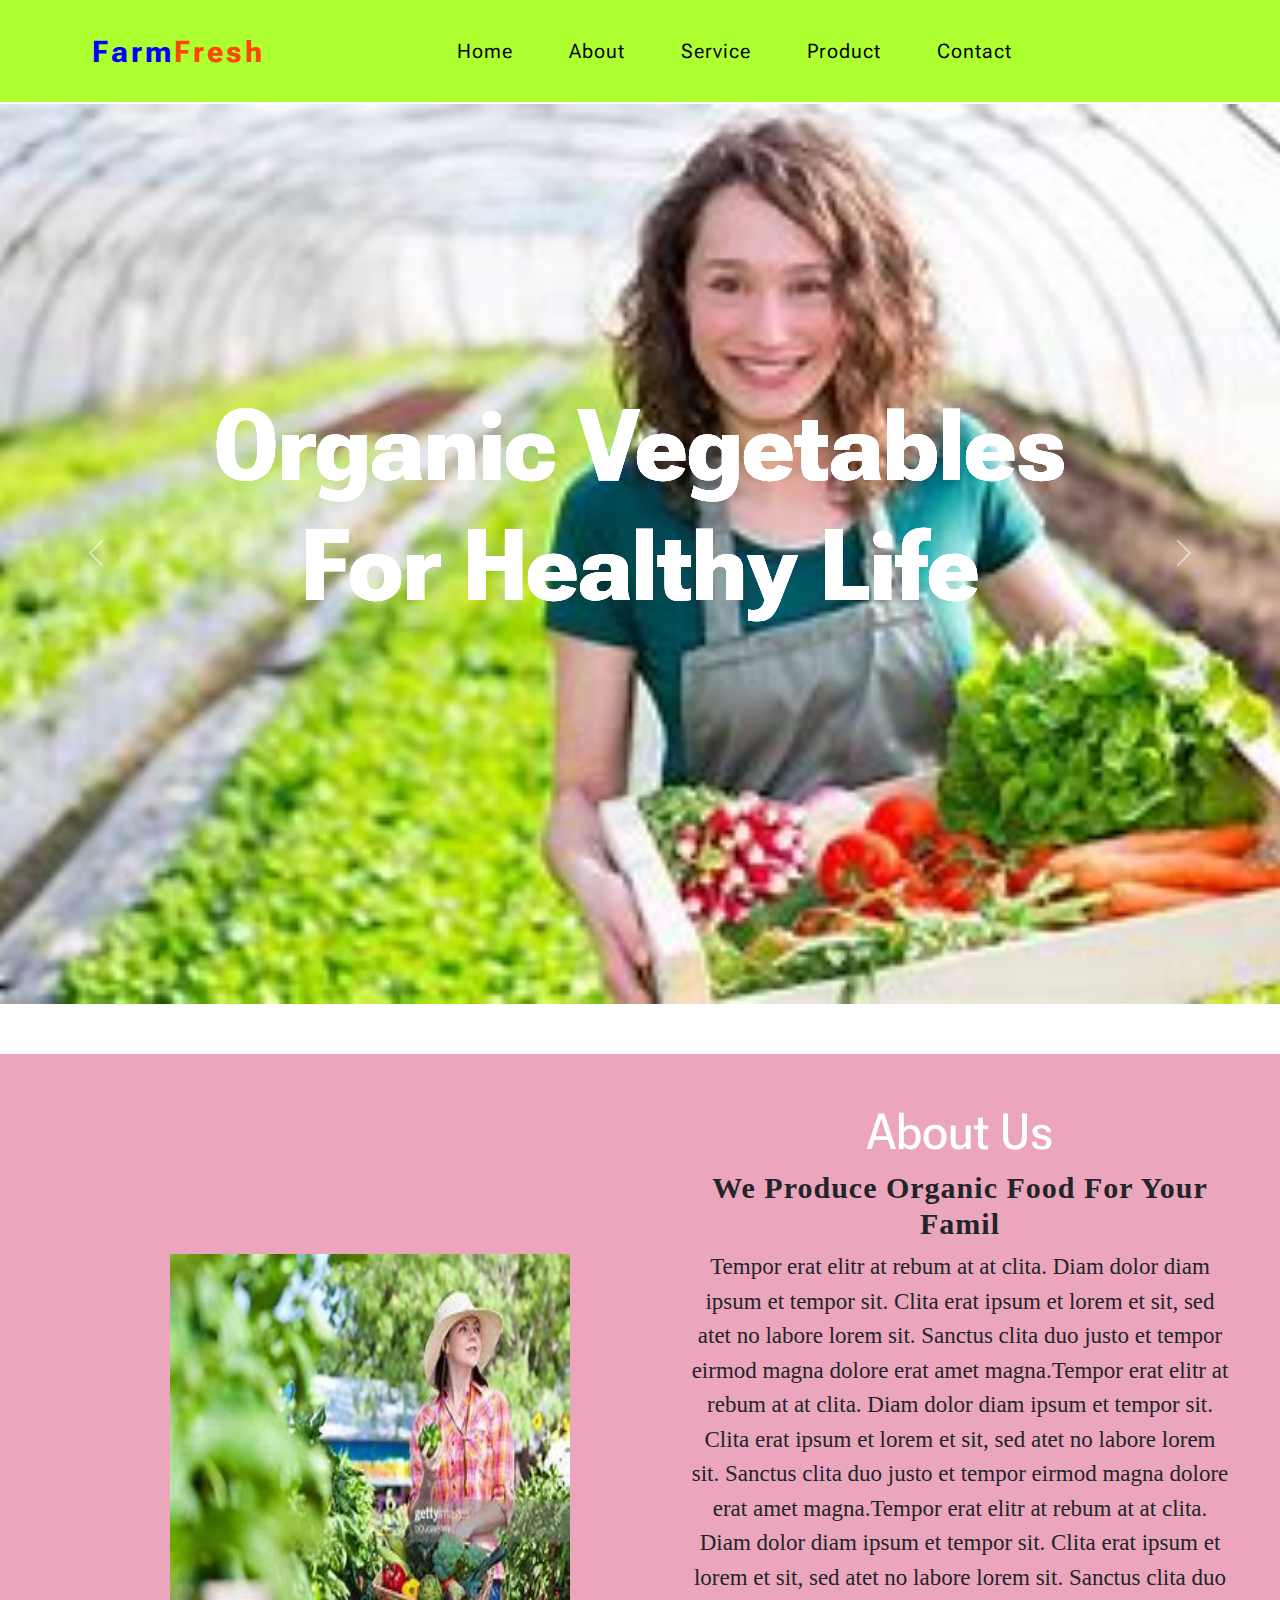
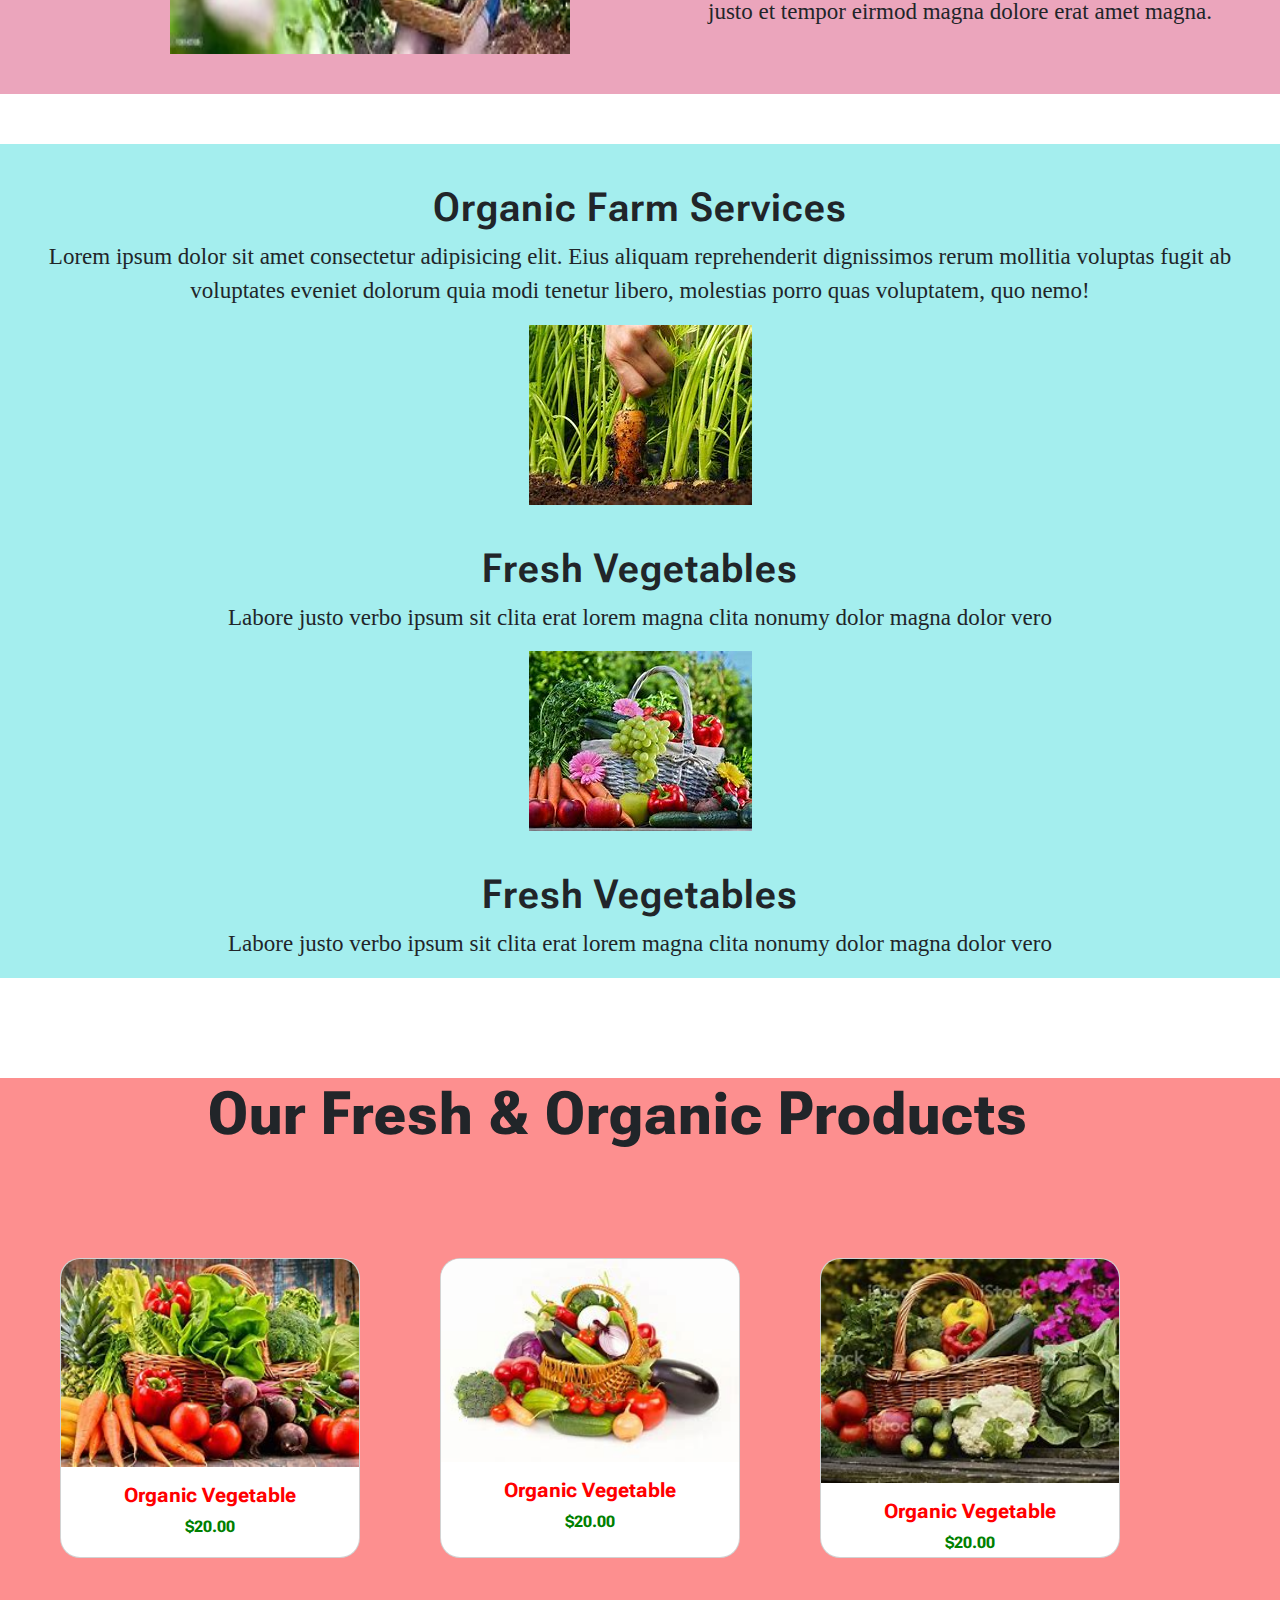
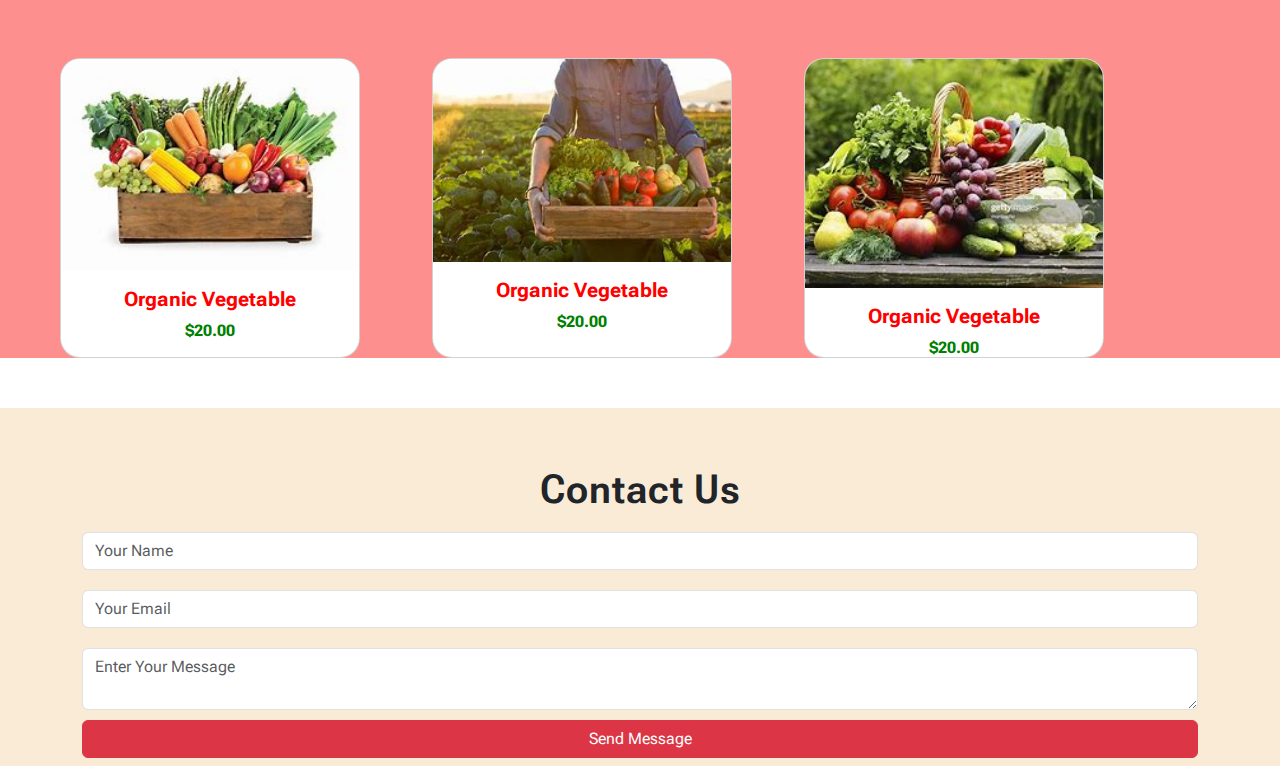
==== Task3/index.html @ c1c2e694 "Add files via upload" ====
<!DOCTYPE html>
<html lang="en">
<head>
    <meta charset="UTF-8">
    <meta name="viewport" content="width=device-width, initial-scale=1.0">
    <link href="https://cdn.jsdelivr.net/npm/bootstrap@5.0.2/dist/css/bootstrap.min.css" rel="stylesheet">
    <link rel="stylesheet" href="style.css">
    <title>Document</title>
</head>
<body>
    <!---Navbar-->
    <nav class="navbar navbar-expand-lg" id="navbar">
  <div class="container-fluid">
    <a class="navbar-brand" href="#">Farm<span class="color">Fresh</span></a>
    <button class="navbar-toggler" type="button" data-bs-toggle="collapse" data-bs-target="#navbarSupportedContent">
      <span class="navbar-toggler-icon"></span>
    </button>
    <div class="collapse navbar-collapse" id="navbarSupportedContent">
      <ul class="navbar-nav mx-auto">
        <li class="nav-item">
          <a class="nav-link active" href="#home">Home</a>
        </li>
        <li class="nav-item">
          <a class="nav-link" href="#about">About</a>
        </li>
        <li class="nav-item">
            <a class="nav-link" href="#service">Service</a>
          </li>
          <li class="nav-item">
            <a class="nav-link" href="#product">Product</a>
          </li>
        <li class="nav-item">
            <a class="nav-link" href="#contact">Contact</a>
          </li>
    </div>
  </div>
</nav>

<!---Carousel-->
<div id="carouselExampleDark" class="carousel slide" data-bs-ride="carousel">
  <div class="carousel-inner">
    <div class="carousel-item carousel-image bg-img-1 active">
     <!-- <img src="images/image 19.jpg" class="d-block w-100" alt="First image"> -->
     <div class="carousel-caption d-none d-md-block">
      <h5>Organic Vegetables</h5>
      <h1>Organic Vegetables For Healthy Life</h1>
    </div>
       </div>
    <div class="carousel-item carousel-image bg-img-2">
      <!--<img src="images/image 6.jpg" class="d-block w-100" alt="Second image"> -->
      <div class="carousel-caption d-none d-md-block">
        <h5>Organic Vegetables</h5>
        <h1>Organic Vegetables For Healthy Life</h1>
      </div>
    </div>
    <div class="carousel-item carousel-image bg-img-3">
     <!-- <img src="images/image 16.jpg" class="d-block w-100" alt="Third image"> -->
     <div class="carousel-caption d-none d-md-block">
    </div>
    </div>
    <div class="carousel-item carousel-image bg-img-4">
      <!-- <img src="images/image 19.jpg" class="d-block w-100" alt="First image"> -->
        </div>
        <div class="carousel-caption d-none d-md-block">
          <h5>Organic Vegetables</h5>
          <h1>Organic Vegetables For Healthy Life</h1>
        </div>
        <div class="carousel-item carousel-image bg-img-5">
          <!-- <img src="images/image 19.jpg" class="d-block w-100" alt="First image"> -->
            </div>
            <div class="carousel-caption d-none d-md-block">
              <h5>Organic Vegetables</h5>
              <h1>Organic Vegetables For Healthy Life</h1>
            </div>
  </div>
  <button class="carousel-control-prev" type="button" data-bs-target="#carouselExampleDark" data-bs-slide="prev">
    <span class="carousel-control-prev-icon" aria-hidden="true"></span>
    <span class="visually-hidden">Previous</span>
  </button>
  <button class="carousel-control-next" type="button" data-bs-target="#carouselExampleDark" data-bs-slide="next">
    <span class="carousel-control-next-icon" aria-hidden="true"></span>
    <span class="visually-hidden">Next</span>
  </button>
</div>

<!--------About-------->

<section id="about">
 <div class="container-fluid">
  <div class="row">
    <div class="col-lg-6 col-md-6 col-12">
      <img src="images/image 18.jpg" class="img-fluid">
</div>
<div class="col-lg-6 col-md-6 col-12 p-lg-5 p-2">
  <h1>About Us</h1>
  <h3>We Produce Organic Food For Your Famil</h3>
  <p>Tempor erat elitr at rebum at at clita. Diam dolor diam ipsum et tempor sit. Clita erat ipsum et lorem et sit, sed atet no labore lorem sit. Sanctus clita duo justo et tempor eirmod magna dolore erat amet magna.Tempor erat elitr at rebum at at clita. Diam dolor diam ipsum et tempor sit. Clita erat ipsum et lorem et sit, sed atet no labore lorem sit. Sanctus clita duo justo et tempor eirmod magna dolore erat amet magna.Tempor erat elitr at rebum at at clita. Diam dolor diam ipsum et tempor sit. Clita erat ipsum et lorem et sit, sed atet no labore lorem sit. Sanctus clita duo justo et tempor eirmod magna dolore erat amet magna.
  </p></div></div></div></section>

<!-------Service-------->
<section id="service">
  <div class="container-fluid">
    <div class="row">
      <div class="col-12">
        <h1>Organic Farm Services</h1>
        <p>Lorem ipsum dolor sit amet consectetur adipisicing elit. Eius aliquam reprehenderit dignissimos rerum mollitia voluptas fugit ab voluptates eveniet dolorum quia modi tenetur libero, molestias porro quas voluptatem, quo nemo!</p>
        <div class="col-12">
          <img src="images/image 13.jpg">
          <h1>Fresh Vegetables</h1>
          <p>Labore justo verbo ipsum sit clita erat lorem magna clita nonumy dolor magna dolor vero</p></div>
          <div class="col-12">
            <img src="images/image 14.jpg">
            <h1>Fresh Vegetables</h1>
            <p>Labore justo verbo ipsum sit clita erat lorem magna clita nonumy dolor magna dolor vero</p></div>
          </div></div></div> </div></section>

          <!------Product----->
          <section id="product">
           <div class="container m-5">
            <h1>Our Fresh & Organic Products</h1>
            <div class="row">
              <div class="col-lg-4 col-md-4 col-12">
                <div class="card">
                  <img src="images/image 1.jpg" class="card-img-top">
                  <div class="card-body">
                    <h5 class="card-title">Organic Vegetable</h5>
                    <p>$20.00</p>
                </div>
                </div></div>
              <div class="col-lg-4 col-md-4 col-12">
                <div class="card">
                  <img src="images/image 11.jpg" class="card-img-top">
                  <div class="card-body">
                    <h5 class="card-title">Organic Vegetable</h5>
                    <p>$20.00</p>
                </div>
                </div></div>
              <div class="col-lg-4 col-md-4 col-12">
                <div class="card">
                  <img src="images/image 12.jpg" class="card-img-top">
                  <div class="card-body">
                    <h5 class="card-title">Organic Vegetable</h5>
                    <p>$20.00</p>
                </div></div></div>
                <div class="row">
                  <div class="col-lg-4 col-md-4 col-12">
                    <div class="card">
                      <img src="images/image 4.jpg" class="card-img-top">
                      <div class="card-body">
                        <h5 class="card-title">Organic Vegetable</h5>
                        <p>$20.00</p>
                    </div>
                    </div></div>
                  <div class="col-lg-4 col-md-4 col-12">
                    <div class="card">
                      <img src="images/image 3.jpg" class="card-img-top">
                      <div class="card-body">
                        <h5 class="card-title">Organic Vegetable</h5>
                        <p>$20.00</p>
                    </div>
                    </div></div>
                  <div class="col-lg-4 col-md-4 col-12">
                    <div class="card">
                      <img src="images/image 9.jpg" class="card-img-top">
                      <div class="card-body">
                        <h5 class="card-title">Organic Vegetable</h5>
                        <p>$20.00</p>
                    </div></div></div>
              </div> </div></section>
                  
                <!-----Contact----->
                <section id="contact">
                  <div class="container">
                    <div class="row">
                      <div class="col-mt-6 my-2">
                        <h1>Contact Us</h1>
                       <form>
                        <input type="text" class="form-control" placeholder="Your Name">
                        <input type="email" class="form-control" placeholder="Your Email">
                        <textarea class="form-control" placeholder="Enter Your Message"></textarea>
                        <button class="btn btn-danger">Send Message</button>


                       
                       </form>

                      </div>
                    </div>
                  </div>

                </section>
              

               






<script src="https://cdn.jsdelivr.net/npm/@popperjs/core@2.9.2/dist/umd/popper.min.js"></script>
<script src="https://cdn.jsdelivr.net/npm/bootstrap@5.0.2/dist/js/bootstrap.min.js"></script>
</body>
</html>
---- Task3/style.css ----
@import url('https://fonts.googleapis.com/css2?family=Alice&family=Cambo&family=Crete+Round:ital@1&family=Dancing+Script:wght@600&family=Outfit:wght@300&family=Playfair+Display:wght@500&family=Roboto+Flex:opsz,wght@8..144,100;8..144,200;8..144,400;8..144,500&family=Vollkorn:ital@1&display=swap');

*{
    font-family: 'Roboto Flex', sans-serif;
    margin:0;
    padding: 0;
    box-sizing: border-box;
}

.bg-img-1{
    background-image: url(images/image\ 19.jpg);
}

.bg-img-2{
    background-image: url(images/image\ 6.jpg);
}

.bg-img-3{
    background-image: url(images/image\ 18.jpg);
}

.bg-img-4{
    background-image: url(images/image\ 17.jpg);
}
 
.bg-img-5{
    background-image: url(images/image\ 5.jpg);
}

.carousel-image{
    margin-top: 2px;
    background-position: center;
    background-size: cover;
    background-repeat: no-repeat;
    height: 100vh;
    width: 100%;
}

#navbar{
    position: sticky;
    top: 0;
    left: 0;
    padding:.5rem 5rem;
    background-color: greenyellow;
    z-index: 50;
   }

.navbar .navbar-brand{
    font-size: 30px;
    font-weight:bolder;
    color: blue;
    letter-spacing: 3px;
    }

    .navbar .color{
        color: orangered;
        font-size: 30px;
    }

   #navbarSupportedContent a{
    color:black;
    font-size: 20px;
    font-weight: 400px;
    letter-spacing: 1px;
   }

   #navbarSupportedContent a:hover{
    color: red;
    background-color: rgb(207, 248, 145);
   }

   #navbarSupportedContent li{
    padding: 20px;
   }

   .navbar-toggler,
   .navbar-toggler-icon{
    color: black;
    background-color: black;
   }

 .carousel-caption h1{
        font-size: 100px;
        min-height: 100vh;
        font-weight: bold;
        display: flex;
        justify-content: center;
        align-items: center;
    }

    

      /***************About*************/
    #about{
        margin-top: 50px;
       background-color:rgb(235, 165, 188);
    }

    #about img{
        margin-top: 200px;
       margin-left: 100px;
       height: 400px;
       width: 400px;


    }

    #about h1{
        font-size: 50px;
        font-weight: 800px;
        color: white;
    }

    #about h3{
        font-size:30px;
        font-weight: 600;
        letter-spacing: 1px;
        font-family: Georgia;
    }

    #about p{
        font-size: 23px;
        font-family: 'Times New Roman';
    }

    /*********Service*********/

    #service{
        margin-top: 50px;
        background-color: rgb(164, 238, 238);
    }

    #service h1{
        margin-top: 40px;
        font-size: 5opx;
        font-weight: 600;
        letter-spacing: 1px;
    }

    #service p{
        font-size:23px ;
        font-family: 'Times New Roman';
    }

    /**********product**********/

    #product{
        margin-top: 50px;
        background-color:rgb(253, 143, 143);
    }

    #product h1{
        margin-top: 100px;
        font-size: 60px;
        font-weight: bold;
        letter-spacing: 1px;
        text-align: center;
        align-items: center;
    }

    .card{
        margin-top: 100px;
        width: 300px;
        height: 300px;
        border-radius: 20px;
        pad: 10px;
        overflow: hidden;
    }

    .card-title{
        text-align: center;
        color: red;
        font-weight: bold;
    }

    .card p{
        text-align: center;
        color: green;
        font-weight: bold;
    }

    .container-fluid{
        text-align: center;
        align-items: center;
        justify-content: center;
    }

    /**********contact************/

    #contact{
        margin-top: 50px;
        background-color: antiquewhite;
    }

    #contact h1{
        margin-top: 50px;
        font-size: 5opx;
        font-weight: 600;
        letter-spacing: 1px;
        text-align: center;
    }

    form{
       display: flex;
       flex-direction: column;
       text-align: center;
    }

    #contact input{
        margin: 10px 0px;
    }

    #contact textarea{
        margin: 10px 0px;
    }
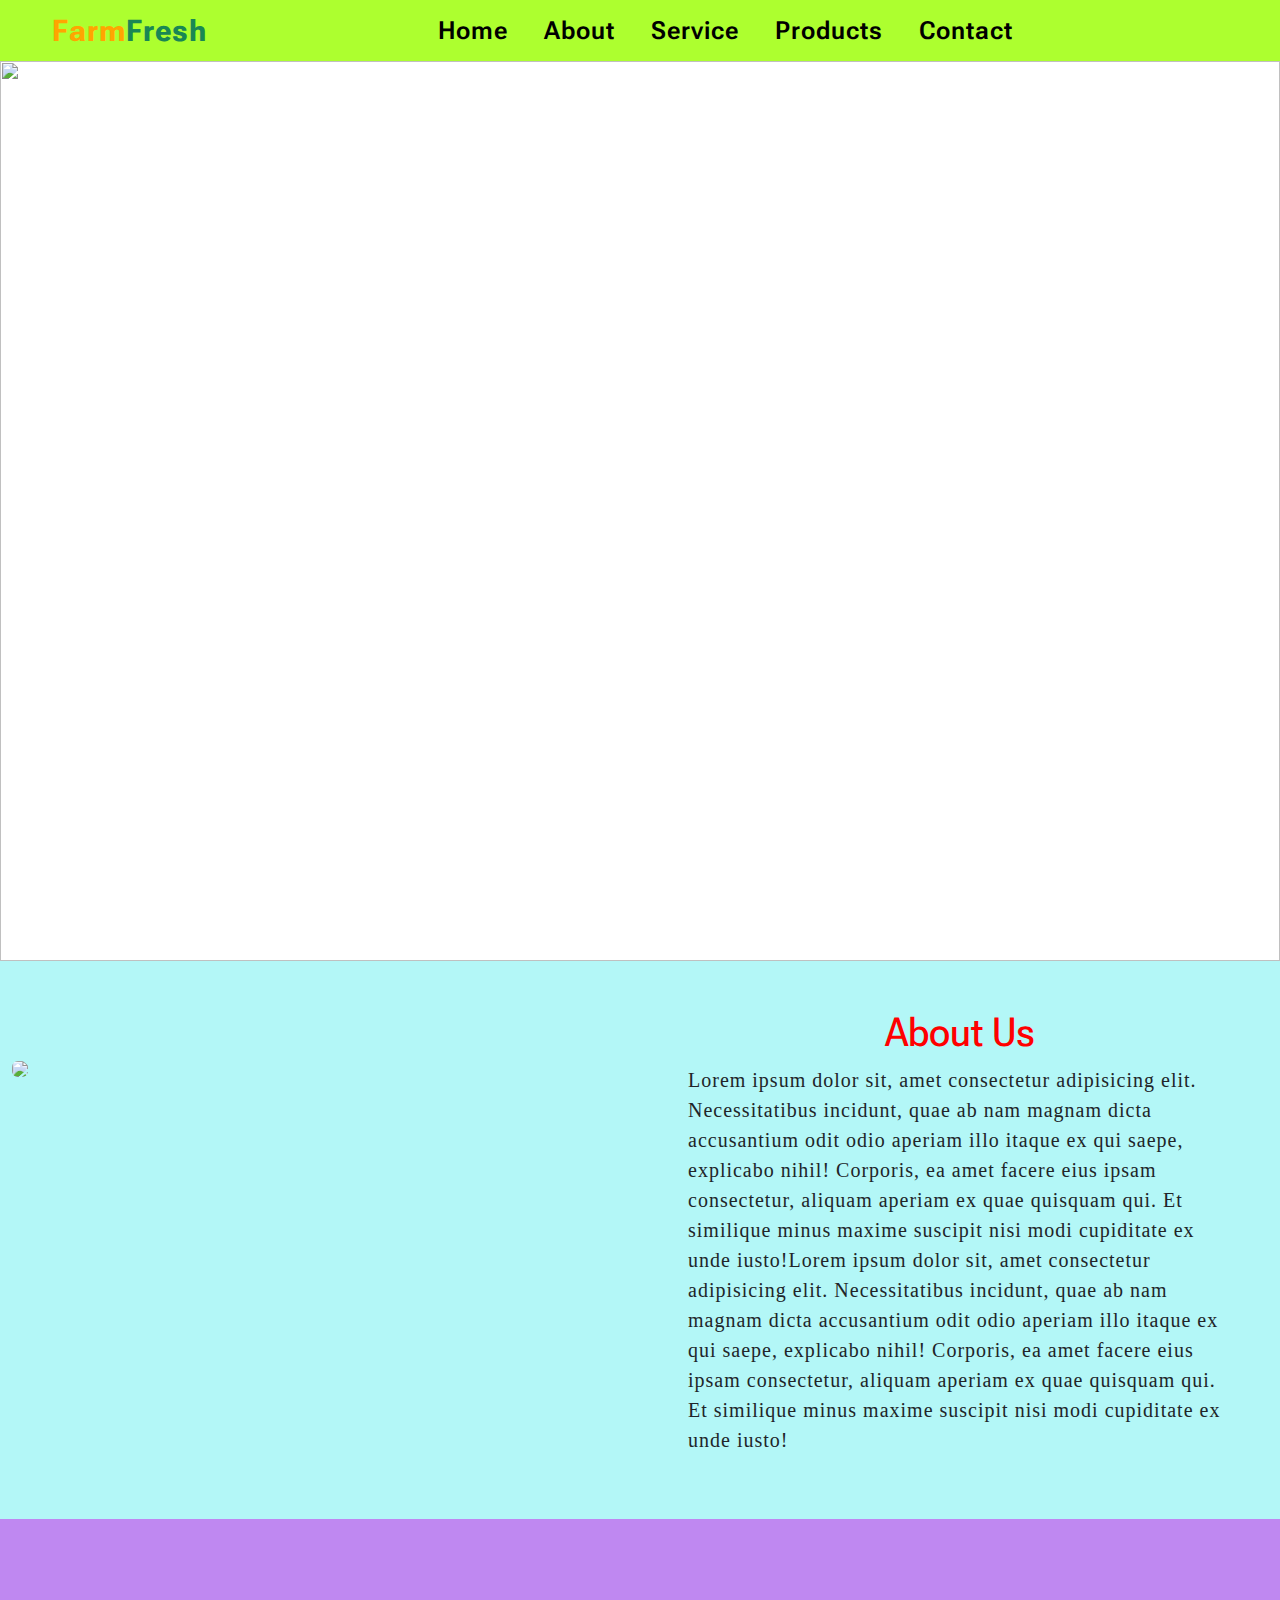
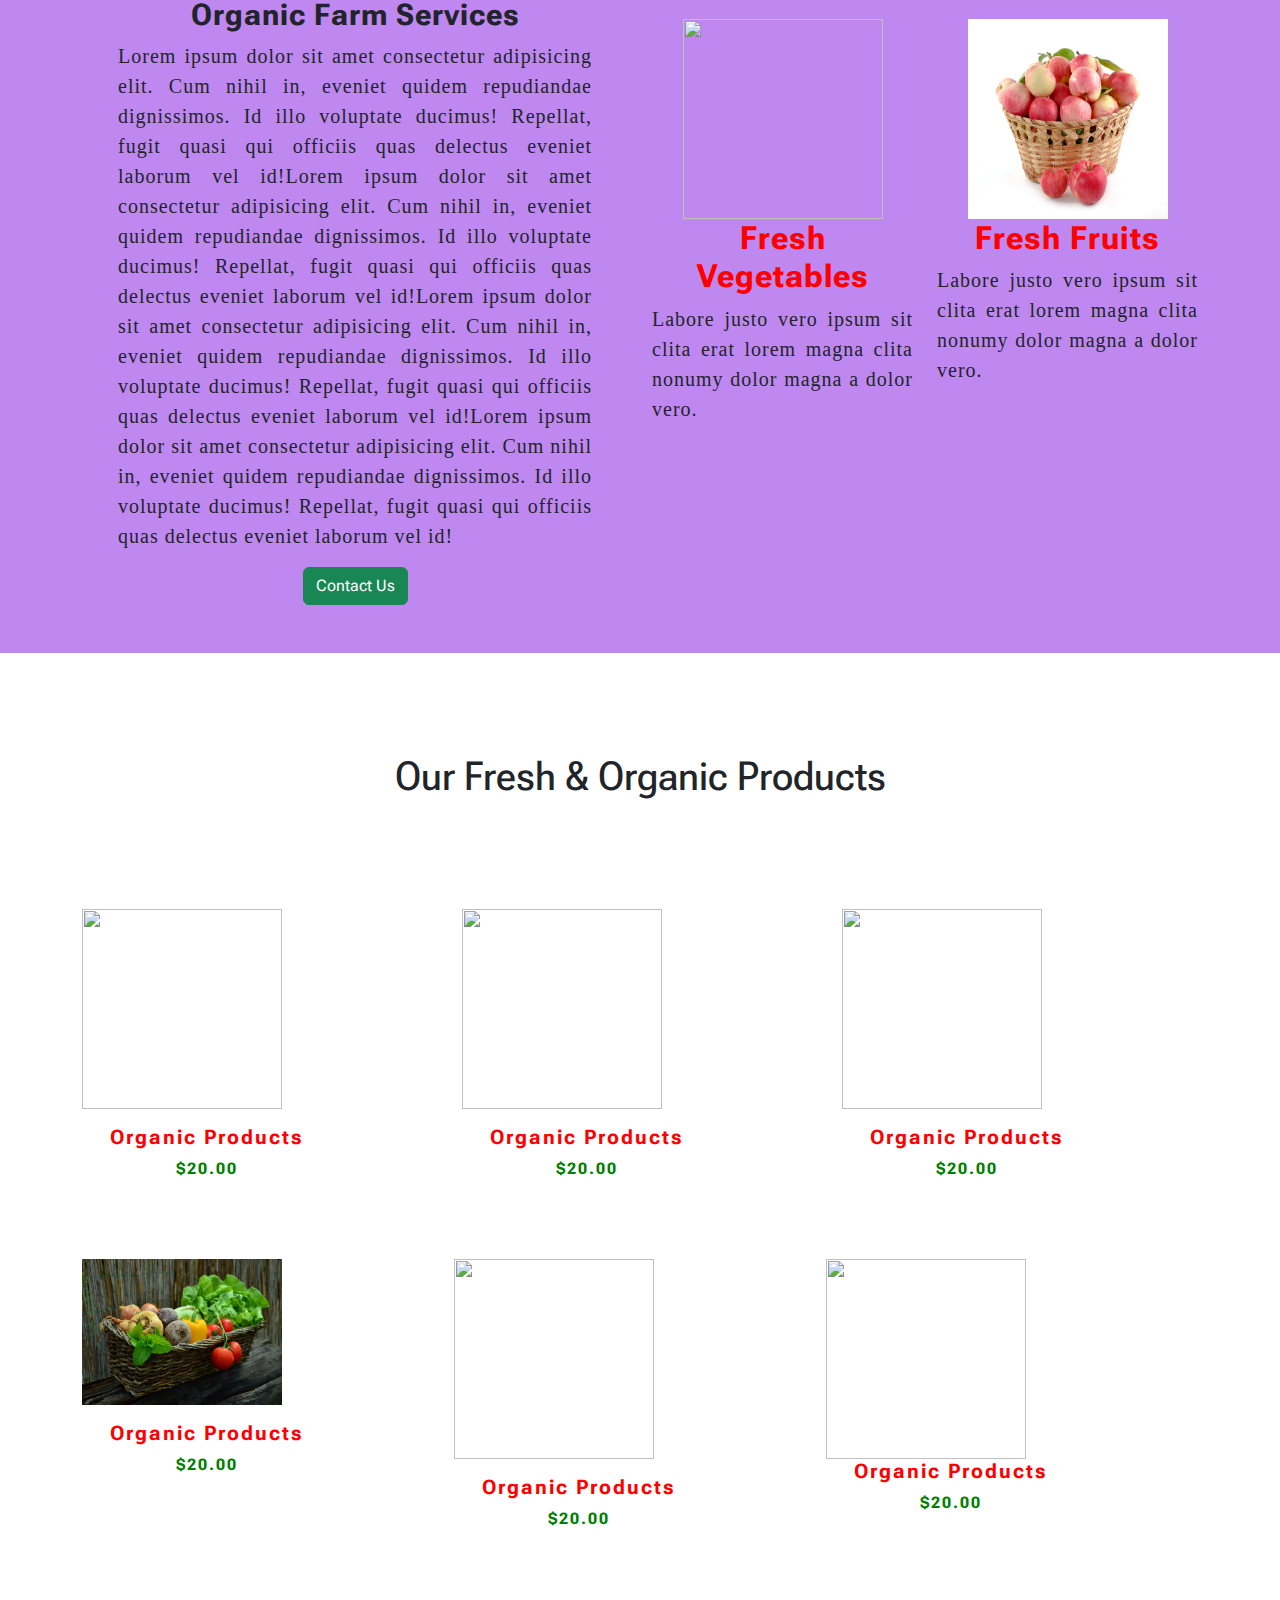
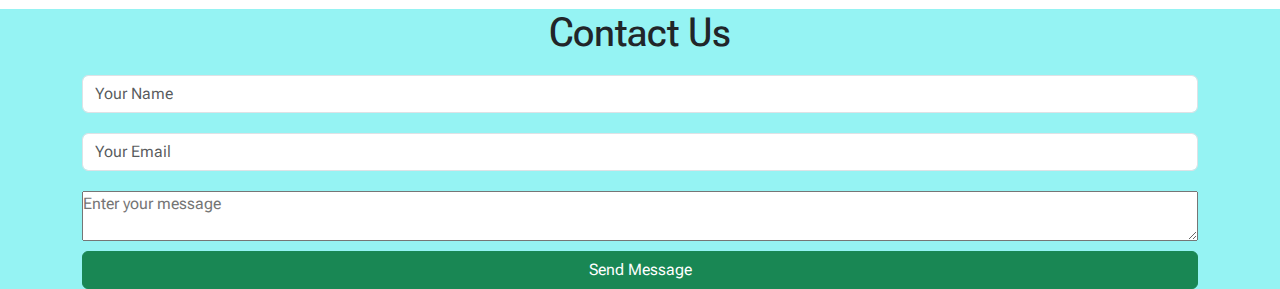
==== commit 9e016e4b: "Add files via upload" ====
--- a/Task3/index.html
+++ b/Task3/index.html
@@ -8,190 +8,219 @@
     <title>Document</title>
 </head>
 <body>
-    <!---Navbar-->
-    <nav class="navbar navbar-expand-lg" id="navbar">
-  <div class="container-fluid">
-    <a class="navbar-brand" href="#">Farm<span class="color">Fresh</span></a>
-    <button class="navbar-toggler" type="button" data-bs-toggle="collapse" data-bs-target="#navbarSupportedContent">
-      <span class="navbar-toggler-icon"></span>
+
+  <!---------------------------Navbar---------------------------------->
+  <nav class="navbar navbar-expand-lg">
+    <div class="container-fluid">
+      <a class="navbar-brand" href="#"><span style="color: orange;">Farm</span><span class="text-success">Fresh</span></a>
+      <button class="navbar-toggler" type="button" data-bs-toggle="collapse" data-bs-target="#navbarSupportedContent">
+        <span class="navbar-toggler-icon"></span>
+      </button>
+      <div class="collapse navbar-collapse" id="navbarSupportedContent">
+        <ul class="navbar-nav mx-auto">
+          <li class="nav-item">
+            <a class="nav-link active" href="#home">Home</a>
+          </li>      
+          <li class="nav-item">
+            <a class="nav-link" href="#about">About</a>
+          </li>   
+          <li class="nav-item">
+            <a class="nav-link" href="#service">Service</a>
+          </li>   
+          <li class="nav-item">
+            <a class="nav-link" href="#product">Products</a>
+          </li>     
+          <li class="nav-item">
+            <a class="nav-link" href="#contact">Contact</a>
+          </li>     
+      </div>
+    </div>
+  </nav>
+
+
+  <!-------------------------Carousel-------------------------->
+  <section id="home">
+  <div id="carouselExampleIndicators" class="carousel slide" data-bs-ride="carousel">
+    <div class="carousel-indicators">
+      <button type="button" data-bs-target="#carouselExampleIndicators" data-bs-slide-to="0" class="active" aria-current="true" aria-label="Slide 1"></button>
+      <button type="button" data-bs-target="#carouselExampleIndicators" data-bs-slide-to="1" aria-label="Slide 2"></button>
+      <button type="button" data-bs-target="#carouselExampleIndicators" data-bs-slide-to="2" aria-label="Slide 3"></button>
+      <button type="button" data-bs-target="#carouselExampleIndicators" data-bs-slide-to="3" aria-label="Slide 4"></button>
+      <button type="button" data-bs-target="#carouselExampleIndicators" data-bs-slide-to="4" aria-label="Slide 5"></button>
+      <button type="button" data-bs-target="#carouselExampleIndicators" data-bs-slide-to="5" aria-label="Slide 6"></button>
+      <button type="button" data-bs-target="#carouselExampleIndicators" data-bs-slide-to="6" aria-label="Slide 1"></button>
+    </div>
+    <div class="carousel-inner">
+      <div class="carousel-item active">
+        <img src="images/image1.jpg" class="d-block w-100">
+        <div class="carousel-caption d-none d-md-block">
+          <h1>Organic Vegetables For Healthy Life</h1>
+        </div>
+      </div>
+      <div class="carousel-item">
+        <img src="images/image2.jpg" class="d-block w-100">
+        <div class="carousel-caption d-none d-md-block">
+          <h1>Organic Vegetables For Healthy Life</h1>
+        </div>
+      </div>
+      <div class="carousel-item">
+        <img src="images/image3.jpg" class="d-block w-100">
+        <div class="carousel-caption d-none d-md-block">
+          <h1>Organic Vegetables For Healthy Life</h1>
+        </div>
+      </div>
+      <div class="carousel-item">
+        <img src="images/image4.jpg" class="d-block w-100">
+        <div class="carousel-caption d-none d-md-block">
+          <h1>Organic Vegetables For Healthy Life</h1>
+        </div>
+      </div>
+      <div class="carousel-item">
+        <img src="images/image5.jpg" class="d-block w-100">
+        <div class="carousel-caption d-none d-md-block">
+          <h1>Organic Vegetables For Healthy Life</h1>
+        </div>
+      </div>
+      <div class="carousel-item">
+        <img src="images/image6.jpg" class="d-block w-100">
+        <div class="carousel-caption d-none d-md-block">
+          <h1>Organic Vegetables For Healthy Life</h1>
+        </div>
+      </div>
+    </div>
+    <button class="carousel-control-prev" type="button" data-bs-target="#carouselExampleIndicators" data-bs-slide="prev">
+      <span class="carousel-control-prev-icon" aria-hidden="true"></span>
+      <span class="visually-hidden">Previous</span>
     </button>
-    <div class="collapse navbar-collapse" id="navbarSupportedContent">
-      <ul class="navbar-nav mx-auto">
-        <li class="nav-item">
-          <a class="nav-link active" href="#home">Home</a>
-        </li>
-        <li class="nav-item">
-          <a class="nav-link" href="#about">About</a>
-        </li>
-        <li class="nav-item">
-            <a class="nav-link" href="#service">Service</a>
-          </li>
-          <li class="nav-item">
-            <a class="nav-link" href="#product">Product</a>
-          </li>
-        <li class="nav-item">
-            <a class="nav-link" href="#contact">Contact</a>
-          </li>
-    </div>
-  </div>
-</nav>
-
-<!---Carousel-->
-<div id="carouselExampleDark" class="carousel slide" data-bs-ride="carousel">
-  <div class="carousel-inner">
-    <div class="carousel-item carousel-image bg-img-1 active">
-     <!-- <img src="images/image 19.jpg" class="d-block w-100" alt="First image"> -->
-     <div class="carousel-caption d-none d-md-block">
-      <h5>Organic Vegetables</h5>
-      <h1>Organic Vegetables For Healthy Life</h1>
-    </div>
-       </div>
-    <div class="carousel-item carousel-image bg-img-2">
-      <!--<img src="images/image 6.jpg" class="d-block w-100" alt="Second image"> -->
-      <div class="carousel-caption d-none d-md-block">
-        <h5>Organic Vegetables</h5>
-        <h1>Organic Vegetables For Healthy Life</h1>
-      </div>
-    </div>
-    <div class="carousel-item carousel-image bg-img-3">
-     <!-- <img src="images/image 16.jpg" class="d-block w-100" alt="Third image"> -->
-     <div class="carousel-caption d-none d-md-block">
-    </div>
-    </div>
-    <div class="carousel-item carousel-image bg-img-4">
-      <!-- <img src="images/image 19.jpg" class="d-block w-100" alt="First image"> -->
-        </div>
-        <div class="carousel-caption d-none d-md-block">
-          <h5>Organic Vegetables</h5>
-          <h1>Organic Vegetables For Healthy Life</h1>
-        </div>
-        <div class="carousel-item carousel-image bg-img-5">
-          <!-- <img src="images/image 19.jpg" class="d-block w-100" alt="First image"> -->
-            </div>
-            <div class="carousel-caption d-none d-md-block">
-              <h5>Organic Vegetables</h5>
-              <h1>Organic Vegetables For Healthy Life</h1>
-            </div>
-  </div>
-  <button class="carousel-control-prev" type="button" data-bs-target="#carouselExampleDark" data-bs-slide="prev">
-    <span class="carousel-control-prev-icon" aria-hidden="true"></span>
-    <span class="visually-hidden">Previous</span>
-  </button>
-  <button class="carousel-control-next" type="button" data-bs-target="#carouselExampleDark" data-bs-slide="next">
-    <span class="carousel-control-next-icon" aria-hidden="true"></span>
-    <span class="visually-hidden">Next</span>
-  </button>
-</div>
-
-<!--------About-------->
-
-<section id="about">
- <div class="container-fluid">
-  <div class="row">
-    <div class="col-lg-6 col-md-6 col-12">
-      <img src="images/image 18.jpg" class="img-fluid">
-</div>
-<div class="col-lg-6 col-md-6 col-12 p-lg-5 p-2">
-  <h1>About Us</h1>
-  <h3>We Produce Organic Food For Your Famil</h3>
-  <p>Tempor erat elitr at rebum at at clita. Diam dolor diam ipsum et tempor sit. Clita erat ipsum et lorem et sit, sed atet no labore lorem sit. Sanctus clita duo justo et tempor eirmod magna dolore erat amet magna.Tempor erat elitr at rebum at at clita. Diam dolor diam ipsum et tempor sit. Clita erat ipsum et lorem et sit, sed atet no labore lorem sit. Sanctus clita duo justo et tempor eirmod magna dolore erat amet magna.Tempor erat elitr at rebum at at clita. Diam dolor diam ipsum et tempor sit. Clita erat ipsum et lorem et sit, sed atet no labore lorem sit. Sanctus clita duo justo et tempor eirmod magna dolore erat amet magna.
-  </p></div></div></div></section>
-
-<!-------Service-------->
-<section id="service">
-  <div class="container-fluid">
-    <div class="row">
-      <div class="col-12">
+    <button class="carousel-control-next" type="button" data-bs-target="#carouselExampleIndicators" data-bs-slide="next">
+      <span class="carousel-control-next-icon" aria-hidden="true"></span>
+      <span class="visually-hidden">Next</span>
+    </button>
+  </div></section>
+
+
+  <!---------------------About--------------------->
+
+  <section id="about">
+    <div class="container-fluid">
+      <div class="row">
+        <div class="col-lg-6 col-md-6 col-12">
+          <img src="images/image6.jpg" class="img-fluid rounded">
+        </div>
+          <div class="col-lg-6 col-lg-6 col-12 p-lg-5 p-2">
+          <h1>About Us</h1>
+          <p>Lorem ipsum dolor sit, amet consectetur adipisicing elit. Necessitatibus incidunt, quae ab nam magnam dicta accusantium odit odio aperiam illo itaque ex qui saepe, explicabo nihil! Corporis, ea amet facere eius ipsam consectetur, aliquam aperiam ex quae quisquam qui. Et similique minus maxime suscipit nisi modi cupiditate ex unde iusto!Lorem ipsum dolor sit, amet consectetur adipisicing elit. Necessitatibus incidunt, quae ab nam magnam dicta accusantium odit odio aperiam illo itaque ex qui saepe, explicabo nihil! Corporis, ea amet facere eius ipsam consectetur, aliquam aperiam ex quae quisquam qui. Et similique minus maxime suscipit nisi modi cupiditate ex unde iusto!</p>
+        </div>
+      </div>
+    </div>
+  </section>
+
+  <!---------------------Service-------------------------->
+  <section id="service">
+    <div class="container">
+      <div class="row">
+      <div class="col-lg-6 col-md-6 col-12 p-lg-5 p-2">
         <h1>Organic Farm Services</h1>
-        <p>Lorem ipsum dolor sit amet consectetur adipisicing elit. Eius aliquam reprehenderit dignissimos rerum mollitia voluptas fugit ab voluptates eveniet dolorum quia modi tenetur libero, molestias porro quas voluptatem, quo nemo!</p>
-        <div class="col-12">
-          <img src="images/image 13.jpg">
-          <h1>Fresh Vegetables</h1>
-          <p>Labore justo verbo ipsum sit clita erat lorem magna clita nonumy dolor magna dolor vero</p></div>
-          <div class="col-12">
-            <img src="images/image 14.jpg">
-            <h1>Fresh Vegetables</h1>
-            <p>Labore justo verbo ipsum sit clita erat lorem magna clita nonumy dolor magna dolor vero</p></div>
-          </div></div></div> </div></section>
-
-          <!------Product----->
-          <section id="product">
-           <div class="container m-5">
-            <h1>Our Fresh & Organic Products</h1>
+        <p>Lorem ipsum dolor sit amet consectetur adipisicing elit. Cum nihil in, eveniet quidem repudiandae dignissimos. Id illo voluptate ducimus! Repellat, fugit quasi qui officiis quas delectus eveniet laborum vel id!Lorem ipsum dolor sit amet consectetur adipisicing elit. Cum nihil in, eveniet quidem repudiandae dignissimos. Id illo voluptate ducimus! Repellat, fugit quasi qui officiis quas delectus eveniet laborum vel id!Lorem ipsum dolor sit amet consectetur adipisicing elit. Cum nihil in, eveniet quidem repudiandae dignissimos. Id illo voluptate ducimus! Repellat, fugit quasi qui officiis quas delectus eveniet laborum vel id!Lorem ipsum dolor sit amet consectetur adipisicing elit. Cum nihil in, eveniet quidem repudiandae dignissimos. Id illo voluptate ducimus! Repellat, fugit quasi qui officiis quas delectus eveniet laborum vel id!</p>
+        <button type="button" class="btn btn-success">Contact Us</button></div>
+        <br><br>
+      <div class="col-lg-3 col-md-3 col-6">
+        <img src="images/image15.jpg">
+        <h2>Fresh Vegetables</h2>
+        <p>Labore justo vero ipsum sit clita erat lorem magna clita nonumy dolor magna a dolor vero.</p></div>
+        <div class="col-lg-3 col-md-3 col-6">
+          <img src="images/image20.jpg">
+          <h2>Fresh Fruits</h2>
+          <p>Labore justo vero ipsum sit clita erat lorem magna clita nonumy dolor magna a dolor vero.</p></div>
+        </div> </div></section>
+
+        <!-------------------Product------------------->
+        <section id="product">
+          <div class="container">
+            <h1 style="margin-top: 100px;">Our Fresh & Organic Products</h1>
             <div class="row">
               <div class="col-lg-4 col-md-4 col-12">
                 <div class="card">
-                  <img src="images/image 1.jpg" class="card-img-top">
+                  <img src="images/image8.jpg">
                   <div class="card-body">
-                    <h5 class="card-title">Organic Vegetable</h5>
+                    <h5>Organic Products</h5>
                     <p>$20.00</p>
+                  </div>
                 </div>
-                </div></div>
-              <div class="col-lg-4 col-md-4 col-12">
-                <div class="card">
-                  <img src="images/image 11.jpg" class="card-img-top">
-                  <div class="card-body">
-                    <h5 class="card-title">Organic Vegetable</h5>
-                    <p>$20.00</p>
                 </div>
-                </div></div>
-              <div class="col-lg-4 col-md-4 col-12">
-                <div class="card">
-                  <img src="images/image 12.jpg" class="card-img-top">
-                  <div class="card-body">
-                    <h5 class="card-title">Organic Vegetable</h5>
-                    <p>$20.00</p>
-                </div></div></div>
-                <div class="row">
+                <div class="col-lg-4 col-md-4 col-12">
+                  <div class="card">
+                    <img src="images/image9.jpg">
+                    <div class="card-body">
+                      <h5>Organic Products</h5>
+                      <p>$20.00</p>
+                    </div>
+                  </div>
+                  </div>
                   <div class="col-lg-4 col-md-4 col-12">
                     <div class="card">
-                      <img src="images/image 4.jpg" class="card-img-top">
+                      <img src="images/image11.jpg">
                       <div class="card-body">
-                        <h5 class="card-title">Organic Vegetable</h5>
+                        <h5>Organic Products</h5>
                         <p>$20.00</p>
-                    </div>
-                    </div></div>
-                  <div class="col-lg-4 col-md-4 col-12">
-                    <div class="card">
-                      <img src="images/image 3.jpg" class="card-img-top">
-                      <div class="card-body">
-                        <h5 class="card-title">Organic Vegetable</h5>
-                        <p>$20.00</p>
-                    </div>
-                    </div></div>
-                  <div class="col-lg-4 col-md-4 col-12">
-                    <div class="card">
-                      <img src="images/image 9.jpg" class="card-img-top">
-                      <div class="card-body">
-                        <h5 class="card-title">Organic Vegetable</h5>
-                        <p>$20.00</p>
-                    </div></div></div>
-              </div> </div></section>
-                  
-                <!-----Contact----->
-                <section id="contact">
-                  <div class="container">
-                    <div class="row">
-                      <div class="col-mt-6 my-2">
-                        <h1>Contact Us</h1>
-                       <form>
-                        <input type="text" class="form-control" placeholder="Your Name">
-                        <input type="email" class="form-control" placeholder="Your Email">
-                        <textarea class="form-control" placeholder="Enter Your Message"></textarea>
-                        <button class="btn btn-danger">Send Message</button>
-
-
-                       
-                       </form>
-
                       </div>
                     </div>
-                  </div>
-
-                </section>
-              
-
-               
+                    </div>
+                    <div class="row">
+                      <div class="col-lg-4 col-md-4 col-12">
+                        <div class="card">
+                          <img src="images/image16.jpg">
+                          <div class="card-body">
+                            <h5>Organic Products</h5>
+                            <p>$20.00</p>
+                          </div>
+                        </div>
+                        </div>
+                        <div class="col-lg-4 col-md-4 col-12">
+                          <div class="card">
+                            <img src="images/image17.jpg">
+                            <div class="card-body">
+                              <h5>Organic Products</h5>
+                              <p>$20.00</p>
+                            </div>
+                          </div>
+                          </div>
+                          <div class="col-lg-4 col-md-4 col-12">
+                            <div class="card">
+                              <img src="images/image21.jpg">
+                              <div>
+                                <h5>Organic Products</h5>
+                                <p>$20.00</p>
+                              </div></div></div></div>
+                             </div></div></section>
+
+  <!-----------------------Contact--------------------------->
+
+  <section id="contact">
+    <div class="container">
+      <div class="row">
+        <div class="col-lg-12 col-md-12 col-6">
+          <h1>Contact Us</h1>
+          <form>
+            <input type="text" class="form-control" placeholder="Your Name">
+            <input type="email" class="form-control" placeholder="Your Email">
+            <textarea placeholder="Enter your message"></textarea>
+            <button type="button" class="btn btn-success">Send Message</button>
+          </form>
+
+        </div>
+      </div>
+
+    </div>
+
+  </section>
+
+
+   
+
+
+
+
 
 
 
--- a/Task3/style.css
+++ b/Task3/style.css
@@ -7,211 +7,173 @@
     box-sizing: border-box;
 }
 
-.bg-img-1{
-    background-image: url(images/image\ 19.jpg);
-}
+/*********************Navbar************************/
 
-.bg-img-2{
-    background-image: url(images/image\ 6.jpg);
-}
-
-.bg-img-3{
-    background-image: url(images/image\ 18.jpg);
-}
-
-.bg-img-4{
-    background-image: url(images/image\ 17.jpg);
-}
- 
-.bg-img-5{
-    background-image: url(images/image\ 5.jpg);
-}
-
-.carousel-image{
-    margin-top: 2px;
-    background-position: center;
-    background-size: cover;
-    background-repeat: no-repeat;
-    height: 100vh;
-    width: 100%;
-}
-
-#navbar{
+.navbar{
     position: sticky;
     top: 0;
     left: 0;
-    padding:.5rem 5rem;
     background-color: greenyellow;
-    z-index: 50;
-   }
+    padding: 3px 40px;
+    z-index: 100;
+}
 
 .navbar .navbar-brand{
     font-size: 30px;
-    font-weight:bolder;
+    font-weight: bolder;
+    letter-spacing: 1px;
+}
+
+#navbarSupportedContent{
+    font-size: 25px;
+    font-weight: 600;
+    letter-spacing: 1px;
+    font-family: georgia;
+}
+
+#navbarSupportedContent li{
+    padding:0px 10px;
+}
+
+#navbarSupportedContent li:hover{
+    border-bottom: 3px solid red;
+}
+
+#navbarSupportedContent a{
+    color: black;
+}
+
+#navbarSupportedContent a:hover{
     color: blue;
-    letter-spacing: 3px;
+}
+
+.navbar-toggler-icon{
+    background-color: black;
+}
+
+/**********************Carousel***************************/
+
+.carousel-item img{
+    width: 100%;
+    height: 100vh;
+}
+
+
+.carousel-caption h1{
+    font-size: 130px;
+    margin-top: 90px;
+    color: white;
     }
 
-    .navbar .color{
-        color: orangered;
-        font-size: 30px;
+    /************************About Us***************************/
+
+    #about{
+        background-color: rgb(179, 247, 247);
     }
 
-   #navbarSupportedContent a{
-    color:black;
-    font-size: 20px;
-    font-weight: 400px;
-    letter-spacing: 1px;
-   }
 
-   #navbarSupportedContent a:hover{
-    color: red;
-    background-color: rgb(207, 248, 145);
-   }
+    #about img{
+       margin-top: 100px;
+    }
 
-   #navbarSupportedContent li{
-    padding: 20px;
-   }
 
-   .navbar-toggler,
-   .navbar-toggler-icon{
-    color: black;
-    background-color: black;
-   }
+    #about h1{
+       
+        text-align: center;
+        color: red;
+    }
 
- .carousel-caption h1{
-        font-size: 100px;
-        min-height: 100vh;
-        font-weight: bold;
-        display: flex;
-        justify-content: center;
+    #about p{
+        font-family: 'Times New Roman';
+        font-size: 20px;
+        letter-spacing: 1px;
+    }
+
+    /******************Service******************/
+
+    #service{
+        background-color: rgb(191, 136, 241);
+    }
+
+    #service img{
+        margin-top: 100px;
+        height: 200px;
+        width: 200px;
         align-items: center;
     }
 
-    
+    #service h1{
+        margin-top: 30px;
+        font-size: 30px;
+        letter-spacing: 1px;
+    font-weight: bold;  
+  }
 
-      /***************About*************/
-    #about{
-        margin-top: 50px;
-       background-color:rgb(235, 165, 188);
-    }
+  #service p{
+    text-align: justify;
+    font-family: 'Times New Roman';
+    letter-spacing: 1px;
+    font-size: 20px;
+  }
 
-    #about img{
-        margin-top: 200px;
-       margin-left: 100px;
-       height: 400px;
-       width: 400px;
+  #service h2{
+    letter-spacing: 1px;
+    font-weight: bold;
+    color: red;
+  }
 
+/*******************Product***********************/
 
-    }
+  #product img{
+    width: 200px;
+    height: 200px;
+  }
 
-    #about h1{
-        font-size: 50px;
-        font-weight: 800px;
-        color: white;
-    }
+  .card{
+    margin-top: 100px;
+    width: 250px;
+    height: 250px;
+    border: none;
+  }
 
-    #about h3{
-        font-size:30px;
-        font-weight: 600;
-        letter-spacing: 1px;
-        font-family: Georgia;
-    }
+  .card h5{
+    text-align: center;
+    color: red;
+    letter-spacing: 2px;
+    font-weight: bold;
+  }
 
-    #about p{
-        font-size: 23px;
-        font-family: 'Times New Roman';
-    }
+  .card p{
+    text-align: center;
+    color: green;
+    letter-spacing: 2px;
+    font-weight: bold;
+  }
 
-    /*********Service*********/
+  /**********************Contact************************/
 
-    #service{
-        margin-top: 50px;
-        background-color: rgb(164, 238, 238);
-    }
+  #contact{
+    margin-top: 100px;
+    background-color: rgb(149, 243, 243);
+  }
 
-    #service h1{
-        margin-top: 40px;
-        font-size: 5opx;
-        font-weight: 600;
-        letter-spacing: 1px;
-    }
+  .container{
+    text-align: center;
+  }
 
-    #service p{
-        font-size:23px ;
-        font-family: 'Times New Roman';
-    }
+  #contact h1{
+    text-align: center;
+  }
 
-    /**********product**********/
+  form{
+    display: flex;
+    flex-direction: column;
+  }
 
-    #product{
-        margin-top: 50px;
-        background-color:rgb(253, 143, 143);
-    }
+  #contact input{
+    margin: 10px 0px;
+  }
 
-    #product h1{
-        margin-top: 100px;
-        font-size: 60px;
-        font-weight: bold;
-        letter-spacing: 1px;
-        text-align: center;
-        align-items: center;
-    }
-
-    .card{
-        margin-top: 100px;
-        width: 300px;
-        height: 300px;
-        border-radius: 20px;
-        pad: 10px;
-        overflow: hidden;
-    }
-
-    .card-title{
-        text-align: center;
-        color: red;
-        font-weight: bold;
-    }
-
-    .card p{
-        text-align: center;
-        color: green;
-        font-weight: bold;
-    }
-
-    .container-fluid{
-        text-align: center;
-        align-items: center;
-        justify-content: center;
-    }
-
-    /**********contact************/
-
-    #contact{
-        margin-top: 50px;
-        background-color: antiquewhite;
-    }
-
-    #contact h1{
-        margin-top: 50px;
-        font-size: 5opx;
-        font-weight: 600;
-        letter-spacing: 1px;
-        text-align: center;
-    }
-
-    form{
-       display: flex;
-       flex-direction: column;
-       text-align: center;
-    }
-
-    #contact input{
-        margin: 10px 0px;
-    }
-
-    #contact textarea{
-        margin: 10px 0px;
-    }
-
-   
+  #contact textarea{
+    margin: 10px 0px;
+  }